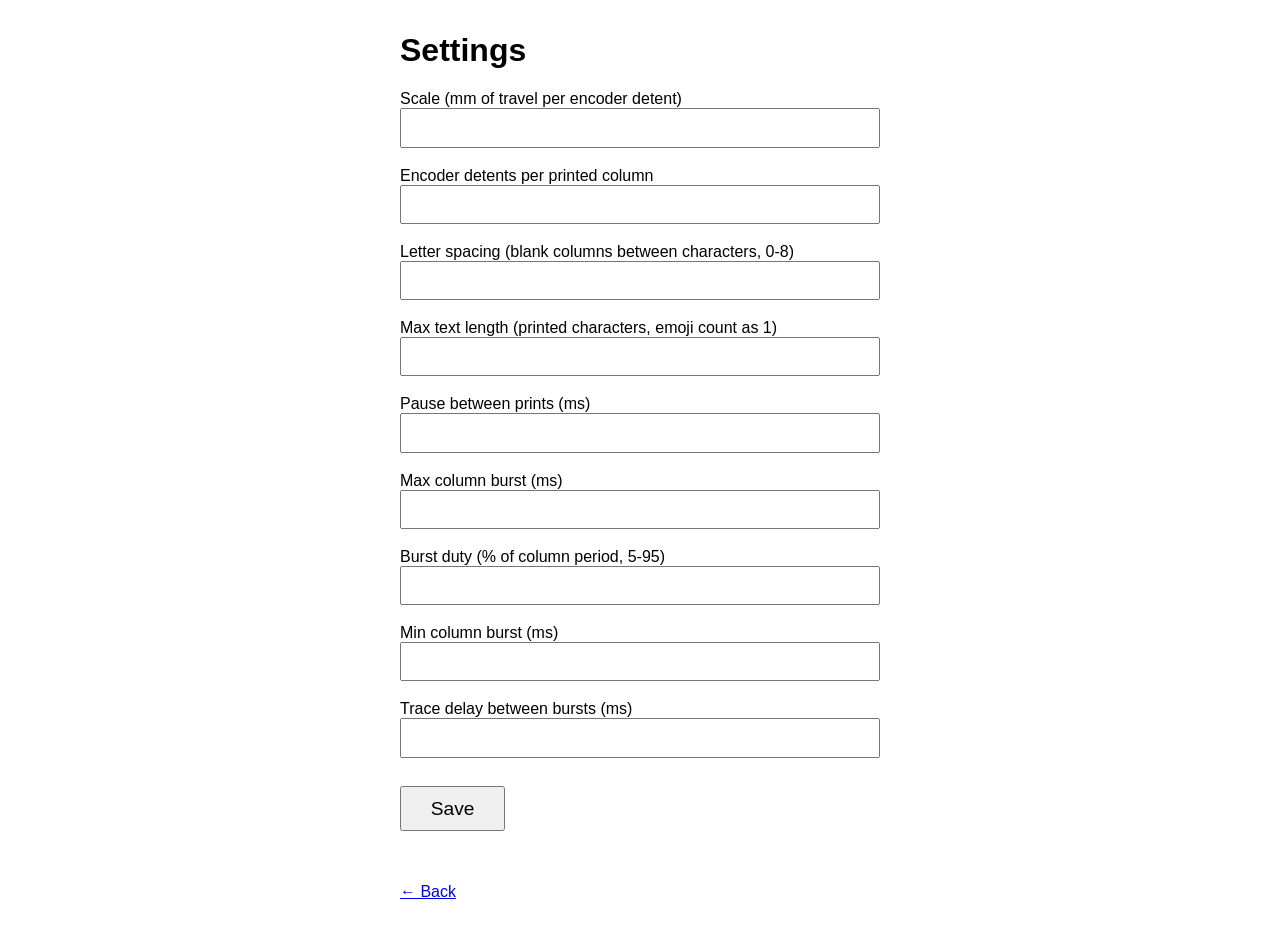
==== firmware/web/params.html @ 819fbe35 "Web UI as files, JSON API, event stream, live coil view, letter spacing - web/: the main page, setti" ====
<!DOCTYPE html><html><head><meta charset="utf-8"><title>BigDripper settings</title>
<meta name="viewport" content="width=device-width, initial-scale=1">
<style>
body{font-family:sans-serif;max-width:480px;margin:2em auto;padding:0 1em}
label{display:block;margin-top:1.2em}
input{width:100%;font-size:1.1em;padding:.4em;box-sizing:border-box}
button{font-size:1.2em;padding:.5em 1.5em;margin-top:1.5em}
#msg{font-weight:bold;min-height:1.2em}
#msg.err{color:#c0392b}
#msg.ok{color:#1e8e3e}
</style></head><body>
<h1>Settings</h1>
<form id="f">
<label>Scale (mm of travel per encoder detent)
<input type="text" inputmode="decimal" name="scale_mm_per_detent"></label>
<label>Encoder detents per printed column
<input type="number" name="clicks_per_column" min="1"></label>
<label>Letter spacing (blank columns between characters, 0-8)
<input type="number" name="letter_spacing" min="0" max="8"></label>
<label>Max text length (printed characters, emoji count as 1)
<input type="number" name="max_text_len" min="1" max="255"></label>
<label>Pause between prints (ms)
<input type="number" name="print_pause_ms" min="0"></label>
<label>Max column burst (ms)
<input type="number" name="column_burst_ms" min="1"></label>
<label>Burst duty (% of column period, 5-95)
<input type="number" name="burst_duty_pct" min="5" max="95"></label>
<label>Min column burst (ms)
<input type="number" name="min_burst_ms" min="1"></label>
<label>Trace delay between bursts (ms)
<input type="number" name="trace_gap_ms" min="0"></label>
<button type="submit">Save</button>
<p id="msg"></p>
</form>
<p><a href="/">&larr; Back</a></p>
<script src="/params.js"></script>
</body></html>
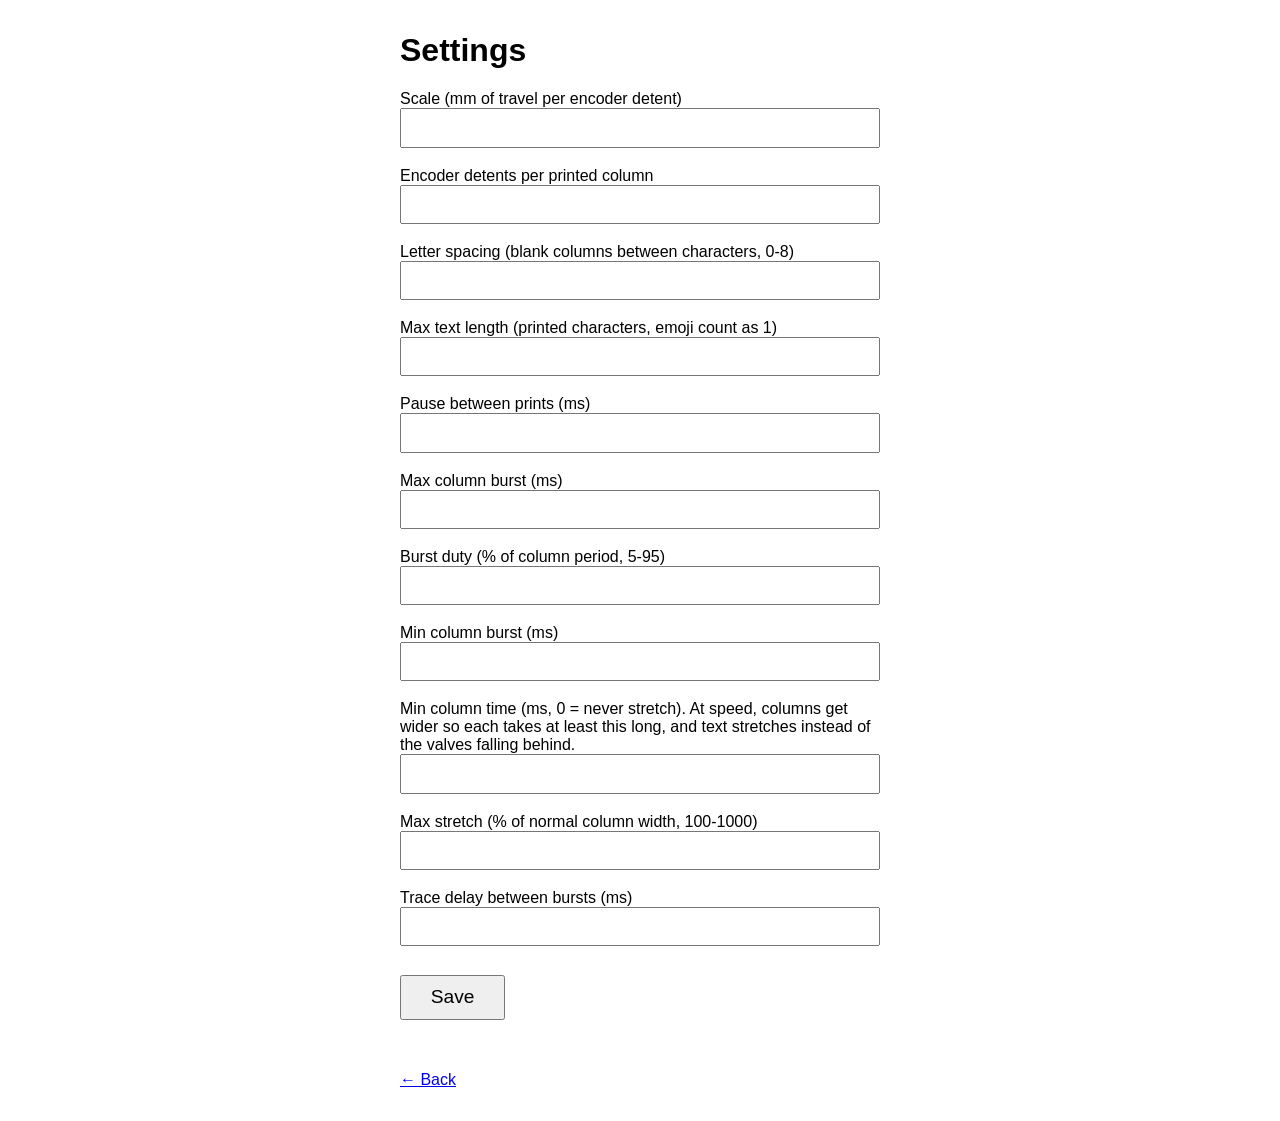
==== commit 3936a707: "Stretch text at speed; print forward only ColumnScanner now lays columns out one at a time as they'r" ====
--- a/firmware/web/params.html
+++ b/firmware/web/params.html
@@ -27,6 +27,11 @@
 <input type="number" name="burst_duty_pct" min="5" max="95"></label>
 <label>Min column burst (ms)
 <input type="number" name="min_burst_ms" min="1"></label>
+<label>Min column time (ms, 0 = never stretch). At speed, columns get wider so
+each takes at least this long, and text stretches instead of the valves falling behind.
+<input type="number" name="min_column_ms" min="0"></label>
+<label>Max stretch (% of normal column width, 100-1000)
+<input type="number" name="max_stretch_pct" min="100" max="1000"></label>
 <label>Trace delay between bursts (ms)
 <input type="number" name="trace_gap_ms" min="0"></label>
 <button type="submit">Save</button>
